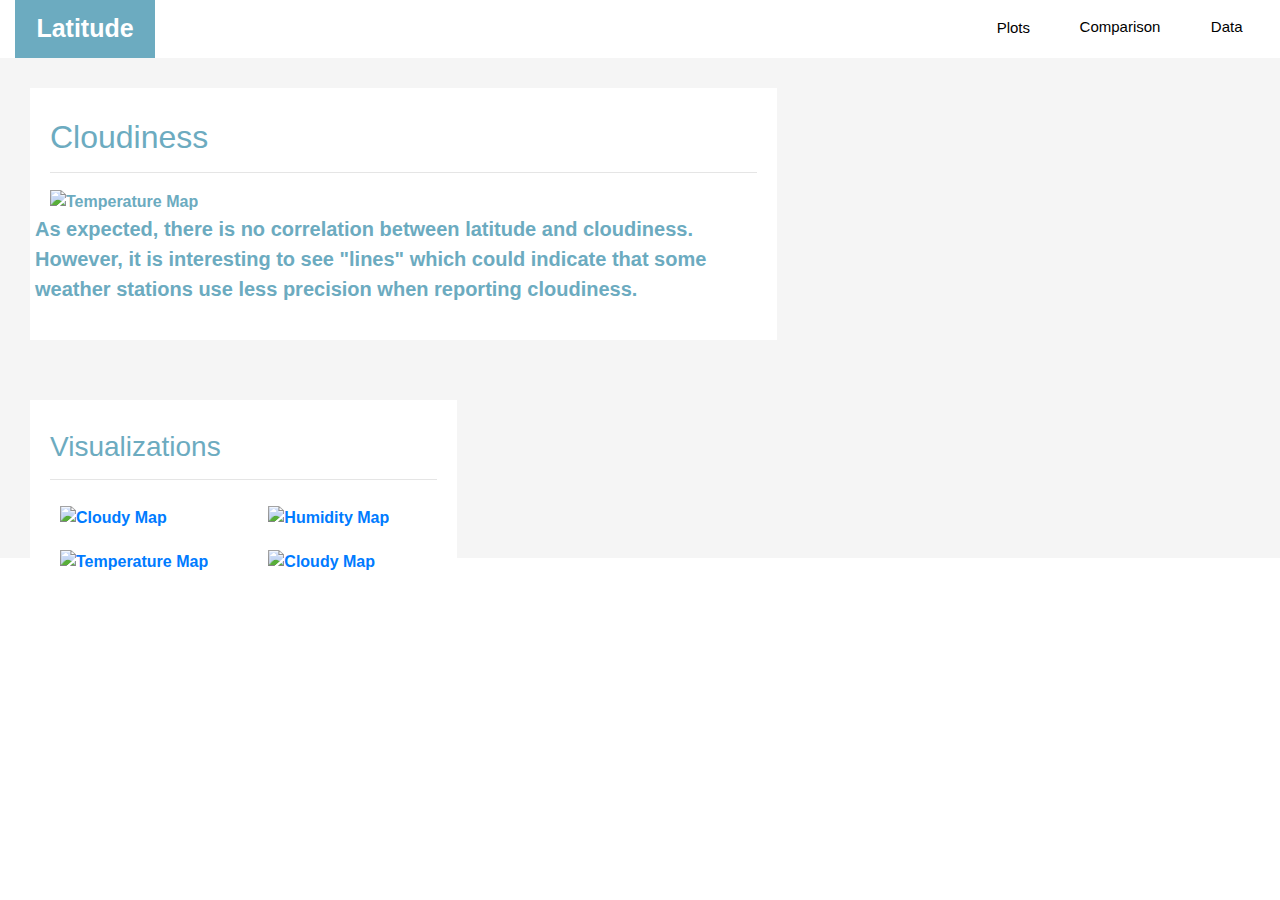
==== cloudiness.html @ 85ae0f5f "Ran html validation checker.  Still need to finish data integration." ====
<!doctype html>

<html lang="en">

<head>
    <!-- Required meta tags -->
    <meta charset="utf-8">
    <meta name="viewport" content="width=device-width, initial-scale=1, shrink-to-fit=no">
    
    <!-- Bootstrap CSS -->
    <link rel="stylesheet" href="https://stackpath.bootstrapcdn.com/bootstrap/4.3.1/css/bootstrap.min.css" integrity="sha384-ggOyR0iXCbMQv3Xipma34MD+dH/1fQ784/j6cY/iJTQUOhcWr7x9JvoRxT2MZw1T" crossorigin="anonymous">
    <link rel="stylesheet" href="style.css">
    <title>Bootstrap Visualization Dashboard</title>
  </head>

  <body>
      <!-- Start with the Navigation Menu.  This will be reused for every page -->
     <div id="navbar" class="container-fluid">
        <div class="row">
            <div class="col-md-9">
                <div class=box>
                    <a href="index.html">Latitude</a>
                </div>
            </div>
            <div class="col-md-1 Menu dropdown">
                <button class="dropbtn" id="PlotMenu">Plots</button>
                <div class="dropdown-content">
                    <a href="cloudiness.html">Cloudiness</a>
                    <a href="humidity.html">Humidity</a>
                    <a href="temperature.html">Temperature</a>
                    <a href="windspeed.html">Wind Speed</a>
                </div>
            </div>
            <div class="col-md-1 Menu">
                <a href="comparison.html">Comparison</a>
            </div>
            <div class="col-md-1 Menu">
                <a href="data.html">Data</a>
            </div>
        </div>
      </div>
      <div class="container-fluid">
          <div id="MainContent" class="row">
            <div class="col-md-7 indexPage">
                <h2>Cloudiness</h2>
                <hr>
                <div class="row">
                    <div class="col-md-12">
                        <img  class="visualizationView" src="resources/assets/images/LatvsCloudiness.png" alt="Temperature Map">
                    </div>
                </div>
                <div class="row summary">
                    <p>As expected, there is no correlation between latitude and cloudiness.  However, it is interesting to see "lines" which could indicate that some weather stations use less precision when reporting cloudiness.</p>
                </div>
            </div>
            <div class="col-md-4 indexPage">
                <h3>Visualizations</h3>
                <hr>
                <div class="row">
                    <div class="col-md-6">
                        <a target="_self" href="cloudiness.html">
                            <img  class="visuals" src="resources/assets/images/LatvsCloudiness.png" alt="Cloudy Map">
                        </a>
                    </div>
                    <div class="col-md-6">
                        <a target="_self" href="humidity.html">
                            <img  class="visuals" src="resources/assets/images/LatvsHumidity.png" alt="Humidity Map">
                        </a>
                    </div>
                </div>
                <div class="row">
                    <div class="col-md-6">
                        <a target="_self" href="temperature.html">
                            <img  class="visuals" src="resources/assets/images/LatvsTemperature.png" alt="Temperature Map">
                        </a>
                    </div>
                    <div class="col-md-6">
                        <a target="_self" href="windspeed.html">
                            <img  class="visuals" src="resources/assets/images/LatvsWindSpeed.png" alt="Cloudy Map">
                        </a>
                    </div>
                </div>
            </div>
          </div>
      </div>

  </body>

</html>
---- style.css ----
/* Main navigation bar */
#navbar {
    background-color: white;
    font-size: 15px;
    text-align: center;
}

/* Home Link */
.box {
    font-weight: bold;
    font-size:25px;
    color:white;
    padding: 10px 10px 10px 10px;
    width: 140px;
    background-color:rgb(108, 171, 192);
}

.box a {
    color:white;   
}

/* Menu */
.Menu {
    position: relative;
    display: inline-block;
    background-color:white;
    padding: 16px 10px 16px 10px;
    border: none; 
    width:85px;
}

.indexPage {
    color:rgb(108, 171, 192);
    margin: 30px 30px 30px 30px;
    padding: 30px 20px 20px 20px;
    position: 30px 30px 30px 30px;
    font-weight:bold;
    background-color:white;
}

.dataPage {
    color:rgb(108, 171, 192);
    margin: 30px 30px 30px 30px;
    padding: 30px 20px 20px 20px;
    position: 30px 30px 30px 30px;
    font-weight:bold;
    background-color:white;
}

.Menu a {
    color:black; 
}

#MainContent {
    background-color: whitesmoke;
    height:500px;
}

.visuals {
    margin: 10px;
    max-width:100%;
    height:auto;
}

.tableRows {
    font-weight:normal;
}

.comparisons {
    text-align:center;
}

.mainVisual {
    width:600px;
    height:auto;
    float:left;
}

.dataTable {
    border:none;
}

.visualizationView {
    width:100%;
    height: auto;
}

.summary {
    font-size: 20px;
}

.dataText {
    font-size: 20px;
    font-weight: normal;
}

/* START:  This section uses modified sample code from https://www.w3schools.com/howto/howto_css_dropdown.asp */
/* The container <div> - needed to position the dropdown content */
.dropdown {
    position: relative;
    display: inline-block;
  }

/* Dropdown Button */
.dropbtn {
    background-color:white;
    /*padding: 16px;*/
    border: none;   
}

/* Dropdown Content (Hidden by Default) */
.dropdown-content {
    display: none;
    position: absolute;
    background-color: #f1f1f1;
    min-width: 160px;
    box-shadow: 0px 8px 16px 0px rgba(0,0,0,0.2);
    z-index: 1;
    left:0px;
    top:60px;
  }

  /* Links inside the dropdown */
.dropdown-content a {
    color: black;
    padding: 12px 16px;
    text-decoration: none;
    display: block;
  }

  /* Change color of dropdown links on hover */
.dropdown-content a:hover {background-color: #ddd;}

/* Show the dropdown menu on hover */
.dropdown:hover .dropdown-content {display: block;}

/* Change the background color of the dropdown button when the dropdown content is shown */
.dropdown:hover .dropbtn {background-color: lightgray;}

/* END:  This section uses modified sample code from https://www.w3schools.com/howto/howto_css_dropdown.asp */

/* Menu bar hover responses */
@media (hover:hover) {
    
    /* Home Link */
    .box:hover {
        background-color:lightgray;
    }

    .box a:hover {
        color:white;
        text-decoration: none;
    }

    /* Plots Menu */
    #PlotMenu:hover {
        background-color:lightgray;
    }

    /* Comparisons */
    #Comparison:hover {
        background-color:lightgray;
    }

    /* Data */
    #Data:hover {
        background-color:lightgray;
    }

    .Menu a:hover {
       text-decoration:none;
    }

    .Menu:hover {
        background-color: lightgray;
    }
}
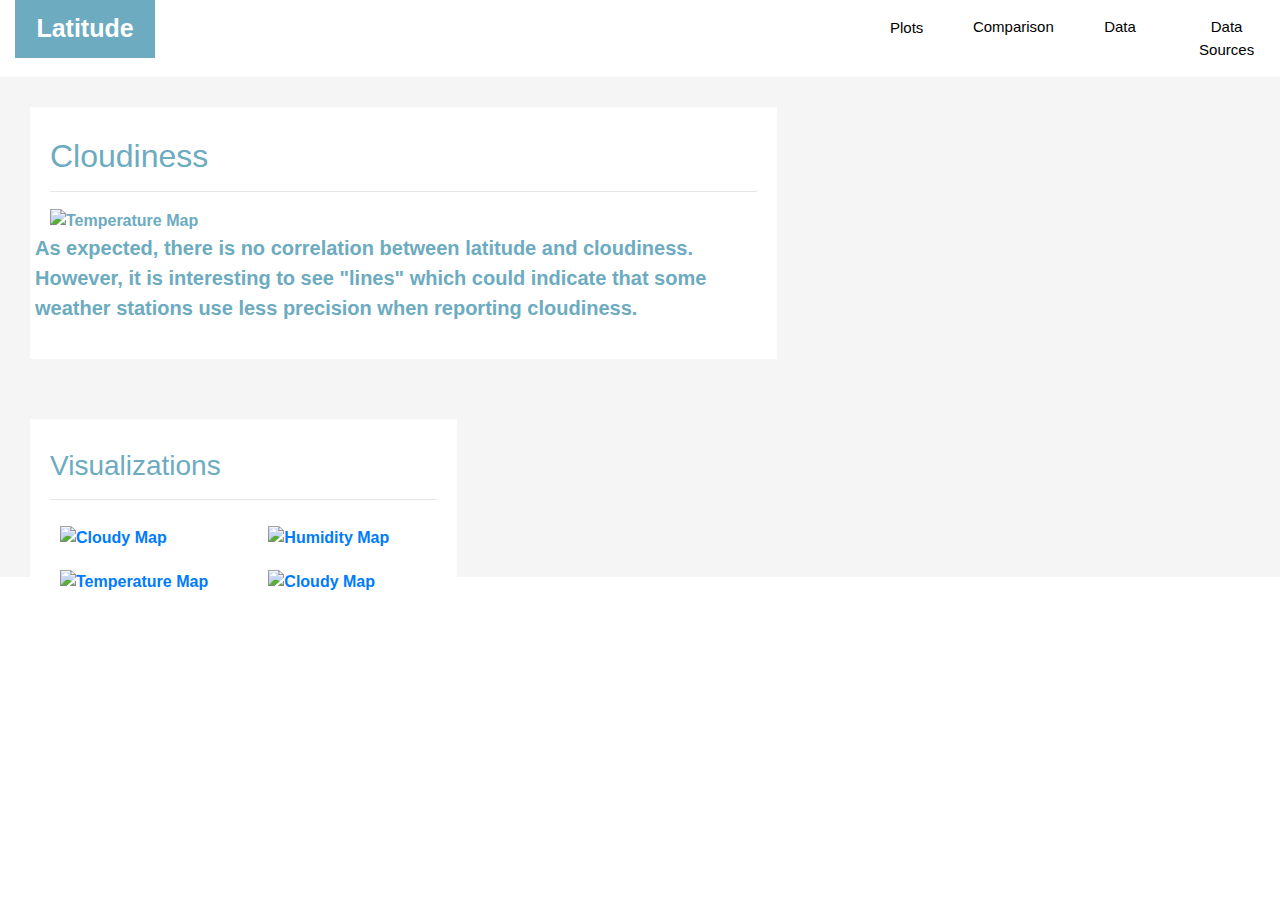
==== commit cd6518f2: "Added extra content on validation of coverage of the world.  Need to work on cleanup and understandi" ====
--- a/cloudiness.html
+++ b/cloudiness.html
@@ -15,9 +15,9 @@
 
   <body>
       <!-- Start with the Navigation Menu.  This will be reused for every page -->
-     <div id="navbar" class="container-fluid">
+      <div id="navbar" class="container-fluid">
         <div class="row">
-            <div class="col-md-9">
+            <div class="col-md-8">
                 <div class=box>
                     <a href="index.html">Latitude</a>
                 </div>
@@ -37,8 +37,11 @@
             <div class="col-md-1 Menu">
                 <a href="data.html">Data</a>
             </div>
-        </div>
-      </div>
+            <div class="col-md-1 Menu">
+                <a href="dataSources.html">Data Sources</a>
+            </div>
+            </div>
+          </div>
       <div class="container-fluid">
           <div id="MainContent" class="row">
             <div class="col-md-7 indexPage">
--- a/style.css
+++ b/style.css
@@ -33,7 +33,6 @@
     color:rgb(108, 171, 192);
     margin: 30px 30px 30px 30px;
     padding: 30px 20px 20px 20px;
-    position: 30px 30px 30px 30px;
     font-weight:bold;
     background-color:white;
 }
@@ -42,7 +41,6 @@
     color:rgb(108, 171, 192);
     margin: 30px 30px 30px 30px;
     padding: 30px 20px 20px 20px;
-    position: 30px 30px 30px 30px;
     font-weight:bold;
     background-color:white;
 }
@@ -62,8 +60,13 @@
     height:auto;
 }
 
-.tableRows {
+tbody {
     font-weight:normal;
+    font-size:10px;
+}
+
+table {
+    font-size:12px;
 }
 
 .comparisons {
@@ -74,6 +77,12 @@
     width:600px;
     height:auto;
     float:left;
+}
+
+.bigVisual {
+    width:600px;
+    height:auto;
+    float:right;
 }
 
 .dataTable {
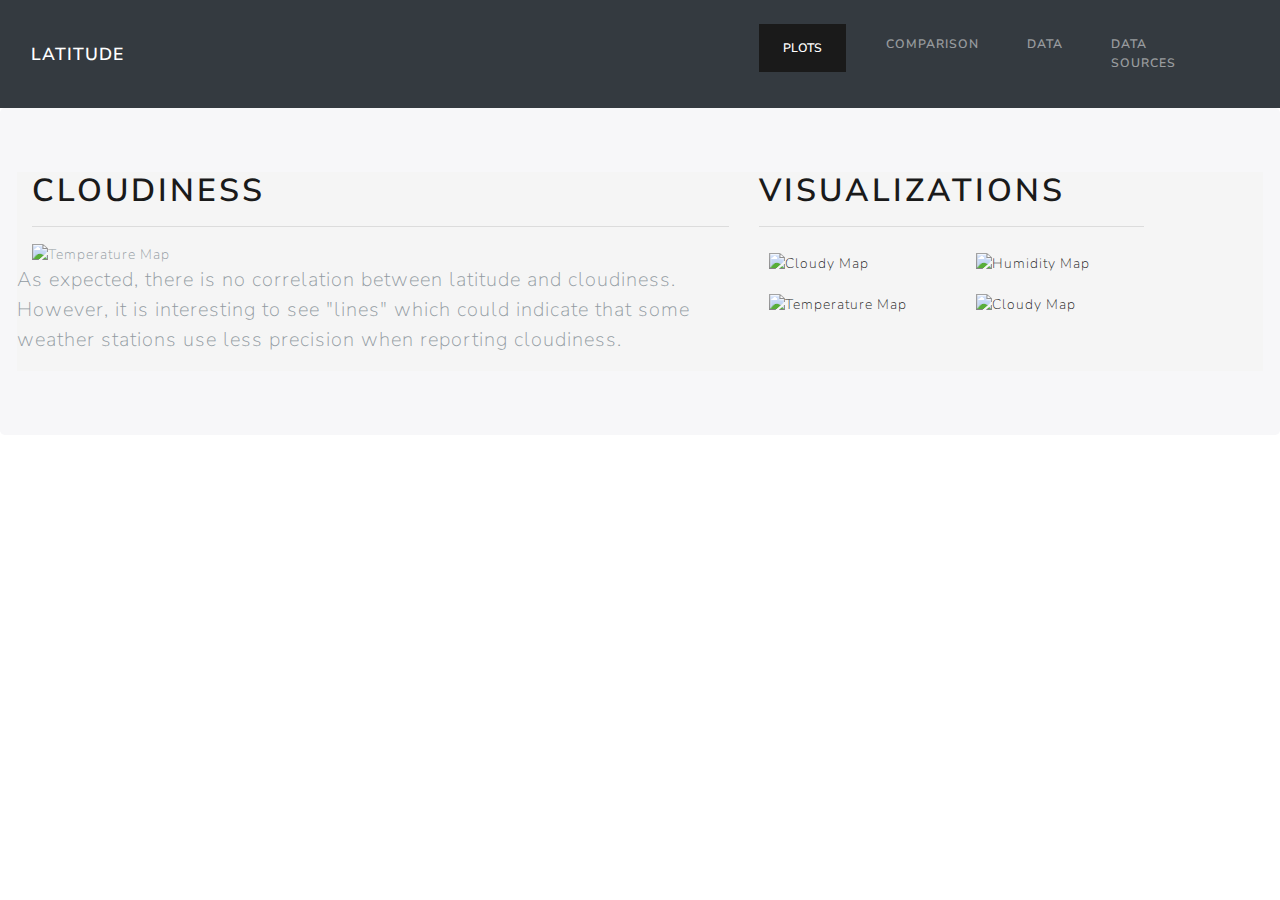
==== commit ab2d5def: "Changed styling.  Need to get menu and table working again upon resizing and clean up html and css f" ====
--- a/cloudiness.html
+++ b/cloudiness.html
@@ -9,12 +9,56 @@
     
     <!-- Bootstrap CSS -->
     <link rel="stylesheet" href="https://stackpath.bootstrapcdn.com/bootstrap/4.3.1/css/bootstrap.min.css" integrity="sha384-ggOyR0iXCbMQv3Xipma34MD+dH/1fQ784/j6cY/iJTQUOhcWr7x9JvoRxT2MZw1T" crossorigin="anonymous">
+    <link rel="stylesheet" href="bootstrap.css">
     <link rel="stylesheet" href="style.css">
     <title>Bootstrap Visualization Dashboard</title>
   </head>
 
   <body>
       <!-- Start with the Navigation Menu.  This will be reused for every page -->
+    <nav class="navbar navbar-expand-lg navbar-dark bg-dark">
+            <div class="col-md-7">
+                <a class="navbar-brand" href="index.html">Latitude</a>
+                <button class="navbar-toggler" type="button" data-toggle="collapse" data-target="#navbarColor02" aria-controls="navbarColor02" aria-expanded="false" aria-label="Toggle navigation">
+                <span class="navbar-toggler-icon"></span>
+                </button>
+            </div>
+            
+            <div class="col-md-5">
+                <div class="collapse navbar-collapse" id="navbarColor02">
+                <ul class="navbar-nav mr-auto">
+                    <li class="nav-item"> <!-- active">-->
+                    <div> <!--class="btn-group" role="group" aria-label="Button group with nested dropdown">-->
+    <!--                    <button type="button" class="btn btn-primary">Plots</button> -->
+                        <div> <!-- class="btn-group" role="group">-->
+    <!--                  <button id="btnGroupDrop1" type="button" class="btn btn-primary dropdown-toggle" data-toggle="dropdown" aria-haspopup="true" aria-expanded="false"></button>
+                            <div class="dropdown-content" aria-labelledby="btnGroupDrop1" x-placement="bottom-start" style="position: absolute; will-change: transform; top: 0px; left: 0px; transform: translate3d(0px, 48px, 0px);">
+    -->                   <button type="button" class="dropdown btn btn-primary">Plots <!-- btn btn-primary dropdown-toggle" data-toggle="dropdown" x-placement="bottom-start" style="position: absolute; will-change: transform; top: 0px; left: 0px; transform: translate3d(0px, 48px, 0px);">Plots</button>-->
+                            <div class="dropdown-content">
+                                <a class="dropdown-item" href="cloudiness.html">Cloudiness</a>
+                                <a class="dropdown-item" href="humidity.html">Humidity</a>
+                                <a class="dropdown-item" href="temperature.html">Temperature</a>
+                                <a class="dropdown-item" href="windspeed.html">Wind Speed</a>
+                            </div>
+                            </button>
+                        </div>
+                        </div>
+                    </li>
+                    <li class="nav-item">
+                    <a class="nav-link" href="comparison.html">Comparison</a>
+                    </li>
+                    <li class="nav-item">
+                    <a class="nav-link" href="data.html">Data</a>
+                    </li>
+                    <li class="nav-item">
+                    <a class="nav-link" href="dataSources.html">Data Sources</a>
+                    </li>
+                </ul>
+                </div>
+            </div>
+        </nav>  
+
+      <!-- Start with the Navigation Menu.  This will be reused for every page 
       <div id="navbar" class="container-fluid">
         <div class="row">
             <div class="col-md-8">
@@ -41,11 +85,12 @@
                 <a href="dataSources.html">Data Sources</a>
             </div>
             </div>
-          </div>
-      <div class="container-fluid">
+          </div> -->
+
+      <div class="jumbotron container-fluid">
           <div id="MainContent" class="row">
-            <div class="col-md-7 indexPage">
-                <h2>Cloudiness</h2>
+            <div class="col-md-7">
+                <h1>Cloudiness</h1>
                 <hr>
                 <div class="row">
                     <div class="col-md-12">
@@ -56,8 +101,8 @@
                     <p>As expected, there is no correlation between latitude and cloudiness.  However, it is interesting to see "lines" which could indicate that some weather stations use less precision when reporting cloudiness.</p>
                 </div>
             </div>
-            <div class="col-md-4 indexPage">
-                <h3>Visualizations</h3>
+            <div class="col-md-4">
+                <h1>Visualizations</h1>
                 <hr>
                 <div class="row">
                     <div class="col-md-6">
--- a/style.css
+++ b/style.css
@@ -39,8 +39,8 @@
 
 .dataPage {
     color:rgb(108, 171, 192);
-    margin: 30px 30px 30px 30px;
-    padding: 30px 20px 20px 20px;
+    margin: 60px 60px 60px 60px;
+    /*padding: 30px 20px 20px 20px;*/
     font-weight:bold;
     background-color:white;
 }
@@ -49,9 +49,13 @@
     color:black; 
 }
 
+.container {
+    background-color:white;
+}
+
 #MainContent {
     background-color: whitesmoke;
-    height:500px;
+    /*height:500px;*/
 }
 
 .visuals {
@@ -60,14 +64,14 @@
     height:auto;
 }
 
-tbody {
+/*tbody {
     font-weight:normal;
     font-size:10px;
-}
+}*/
 
-table {
+/*table {
     font-size:12px;
-}
+}*/
 
 .comparisons {
     text-align:center;
@@ -82,12 +86,12 @@
 .bigVisual {
     width:600px;
     height:auto;
-    float:right;
+    align-content:right;
 }
 
-.dataTable {
+/*.dataTable {
     border:none;
-}
+}*/
 
 .visualizationView {
     width:100%;
@@ -98,10 +102,10 @@
     font-size: 20px;
 }
 
-.dataText {
+/*.dataText {
     font-size: 20px;
     font-weight: normal;
-}
+}*/
 
 /* START:  This section uses modified sample code from https://www.w3schools.com/howto/howto_css_dropdown.asp */
 /* The container <div> - needed to position the dropdown content */
@@ -126,7 +130,7 @@
     box-shadow: 0px 8px 16px 0px rgba(0,0,0,0.2);
     z-index: 1;
     left:0px;
-    top:60px;
+    top:49px;
   }
 
   /* Links inside the dropdown */
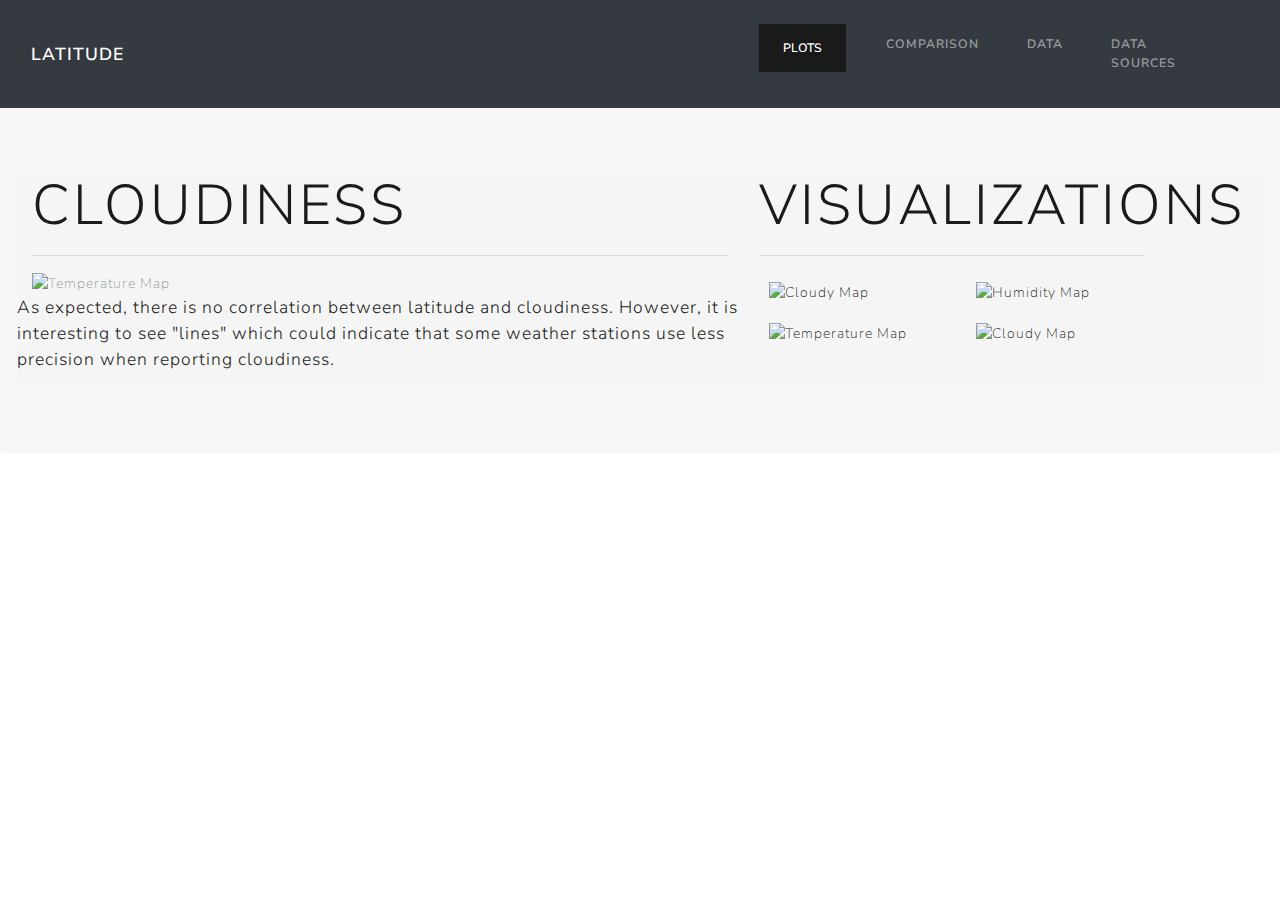
==== commit 9fd5fab1: "Everything basically working.  Needs cleanup, testing and perhaps highlighting in the comparison pag" ====
--- a/cloudiness.html
+++ b/cloudiness.html
@@ -16,81 +16,58 @@
 
   <body>
       <!-- Start with the Navigation Menu.  This will be reused for every page -->
-    <nav class="navbar navbar-expand-lg navbar-dark bg-dark">
+      <nav class="navbar navbar-expand-lg navbar-dark bg-dark">
             <div class="col-md-7">
-                <a class="navbar-brand" href="index.html">Latitude</a>
-                <button class="navbar-toggler" type="button" data-toggle="collapse" data-target="#navbarColor02" aria-controls="navbarColor02" aria-expanded="false" aria-label="Toggle navigation">
+              <a class="navbar-brand" href="index.html">Latitude</a>
+              <button class="navbar-toggler dropdown btn btn-primary" type="button" data-toggle="collapse" data-target="#navbarColor02" aria-controls="navbarColor02" aria-expanded="false" aria-label="Toggle navigation">
                 <span class="navbar-toggler-icon"></span>
-                </button>
+                <div class="dropdown-content">
+                    <a class="dropdown-item" href="cloudiness.html">Cloudiness</a>
+                    <a class="dropdown-item" href="humidity.html">Humidity</a>
+                    <a class="dropdown-item" href="temperature.html">Temperature</a>
+                    <a class="dropdown-item" href="windspeed.html">Wind Speed</a>
+                    <a class="dropdown-item" href="comparison.html">Comparison</a>
+                    <a class="dropdown-item" href="data.html">Data</a>
+                    <a class="dropdown-item" href="dataSources.html">Data Sources</a>
+                </div>
+              </button>
             </div>
-            
+          
             <div class="col-md-5">
-                <div class="collapse navbar-collapse" id="navbarColor02">
+              <div class="collapse navbar-collapse" id="navbarColor02">
                 <ul class="navbar-nav mr-auto">
-                    <li class="nav-item"> <!-- active">-->
-                    <div> <!--class="btn-group" role="group" aria-label="Button group with nested dropdown">-->
-    <!--                    <button type="button" class="btn btn-primary">Plots</button> -->
-                        <div> <!-- class="btn-group" role="group">-->
-    <!--                  <button id="btnGroupDrop1" type="button" class="btn btn-primary dropdown-toggle" data-toggle="dropdown" aria-haspopup="true" aria-expanded="false"></button>
-                            <div class="dropdown-content" aria-labelledby="btnGroupDrop1" x-placement="bottom-start" style="position: absolute; will-change: transform; top: 0px; left: 0px; transform: translate3d(0px, 48px, 0px);">
-    -->                   <button type="button" class="dropdown btn btn-primary">Plots <!-- btn btn-primary dropdown-toggle" data-toggle="dropdown" x-placement="bottom-start" style="position: absolute; will-change: transform; top: 0px; left: 0px; transform: translate3d(0px, 48px, 0px);">Plots</button>-->
-                            <div class="dropdown-content">
-                                <a class="dropdown-item" href="cloudiness.html">Cloudiness</a>
-                                <a class="dropdown-item" href="humidity.html">Humidity</a>
-                                <a class="dropdown-item" href="temperature.html">Temperature</a>
-                                <a class="dropdown-item" href="windspeed.html">Wind Speed</a>
-                            </div>
-                            </button>
+                  <li class="nav-item">
+                    <div> 
+                        <div>
+                        <button type="button" class="dropdown btn btn-primary">Plots
+                          <div class="dropdown-content">
+                              <a class="dropdown-item" href="cloudiness.html">Cloudiness</a>
+                              <a class="dropdown-item" href="humidity.html">Humidity</a>
+                              <a class="dropdown-item" href="temperature.html">Temperature</a>
+                              <a class="dropdown-item" href="windspeed.html">Wind Speed</a>
+                          </div>
+                         </button>
                         </div>
-                        </div>
-                    </li>
-                    <li class="nav-item">
+                      </div>
+                  </li>
+                  <li class="nav-item">
                     <a class="nav-link" href="comparison.html">Comparison</a>
-                    </li>
-                    <li class="nav-item">
+                  </li>
+                  <li class="nav-item">
                     <a class="nav-link" href="data.html">Data</a>
-                    </li>
-                    <li class="nav-item">
+                  </li>
+                  <li class="nav-item">
                     <a class="nav-link" href="dataSources.html">Data Sources</a>
-                    </li>
+                  </li>
                 </ul>
-                </div>
+              </div>
             </div>
-        </nav>  
-
-      <!-- Start with the Navigation Menu.  This will be reused for every page 
-      <div id="navbar" class="container-fluid">
-        <div class="row">
-            <div class="col-md-8">
-                <div class=box>
-                    <a href="index.html">Latitude</a>
-                </div>
-            </div>
-            <div class="col-md-1 Menu dropdown">
-                <button class="dropbtn" id="PlotMenu">Plots</button>
-                <div class="dropdown-content">
-                    <a href="cloudiness.html">Cloudiness</a>
-                    <a href="humidity.html">Humidity</a>
-                    <a href="temperature.html">Temperature</a>
-                    <a href="windspeed.html">Wind Speed</a>
-                </div>
-            </div>
-            <div class="col-md-1 Menu">
-                <a href="comparison.html">Comparison</a>
-            </div>
-            <div class="col-md-1 Menu">
-                <a href="data.html">Data</a>
-            </div>
-            <div class="col-md-1 Menu">
-                <a href="dataSources.html">Data Sources</a>
-            </div>
-            </div>
-          </div> -->
+          </nav>
 
       <div class="jumbotron container-fluid">
           <div id="MainContent" class="row">
             <div class="col-md-7">
-                <h1>Cloudiness</h1>
+                <h1 class="display-4">Cloudiness</h1>
                 <hr>
                 <div class="row">
                     <div class="col-md-12">
@@ -98,16 +75,16 @@
                     </div>
                 </div>
                 <div class="row summary">
-                    <p>As expected, there is no correlation between latitude and cloudiness.  However, it is interesting to see "lines" which could indicate that some weather stations use less precision when reporting cloudiness.</p>
+                    <p class="lead text-primary">As expected, there is no correlation between latitude and cloudiness.  However, it is interesting to see "lines" which could indicate that some weather stations use less precision when reporting cloudiness.</p>
                 </div>
             </div>
             <div class="col-md-4">
-                <h1>Visualizations</h1>
+                <h1 class="display-4">Visualizations</h1>
                 <hr>
                 <div class="row">
                     <div class="col-md-6">
                         <a target="_self" href="cloudiness.html">
-                            <img  class="visuals" src="resources/assets/images/LatvsCloudiness.png" alt="Cloudy Map">
+                            <img  class="visuals highlight" src="resources/assets/images/LatvsCloudiness.png" alt="Cloudy Map">
                         </a>
                     </div>
                     <div class="col-md-6">
@@ -131,7 +108,5 @@
             </div>
           </div>
       </div>
-
   </body>
-
 </html>--- a/style.css
+++ b/style.css
@@ -84,9 +84,15 @@
 }
 
 .bigVisual {
-    width:600px;
-    height:auto;
-    align-content:right;
+    width:100%;
+    height:auto;
+    align-content:center;
+}
+
+.mediumVisual {
+    width:75%;
+    height:auto;
+    align-content:center;
 }
 
 /*.dataTable {
@@ -133,6 +139,25 @@
     top:49px;
   }
 
+@media (max-width: 768px) {
+    .dropdown-content  {
+        top:30px;
+    }
+ }
+
+/* .highlight {
+    border-top: 1px solid;
+    border-right: 1px solid;
+    border-bottom: 1px solid;
+    border-left: 1px solid;
+    border-color:  #1a1a1a;
+}*/
+
+.link {
+    text-decoration: underline;
+    color:blue;
+}
+
   /* Links inside the dropdown */
 .dropdown-content a {
     color: black;
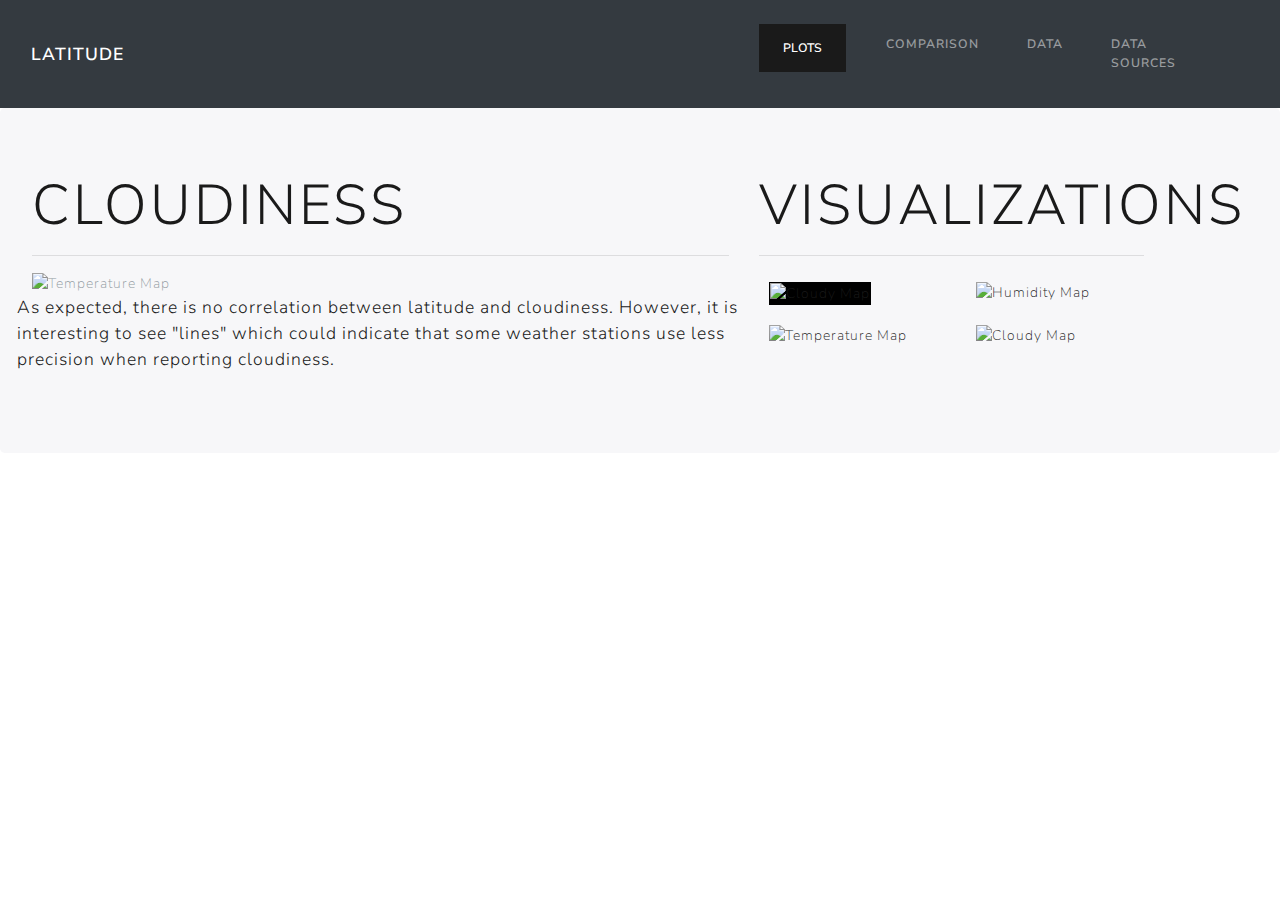
==== commit bf0ffcde: "Everything basically working.  Needs cleanup and testing.  Highlighting in comparison page complete!" ====
--- a/cloudiness.html
+++ b/cloudiness.html
@@ -65,7 +65,7 @@
           </nav>
 
       <div class="jumbotron container-fluid">
-          <div id="MainContent" class="row">
+          <div class="row">
             <div class="col-md-7">
                 <h1 class="display-4">Cloudiness</h1>
                 <hr>
--- a/style.css
+++ b/style.css
@@ -53,25 +53,11 @@
     background-color:white;
 }
 
-#MainContent {
-    background-color: whitesmoke;
-    /*height:500px;*/
-}
-
 .visuals {
     margin: 10px;
     max-width:100%;
     height:auto;
 }
-
-/*tbody {
-    font-weight:normal;
-    font-size:10px;
-}*/
-
-/*table {
-    font-size:12px;
-}*/
 
 .comparisons {
     text-align:center;
@@ -95,23 +81,19 @@
     align-content:center;
 }
 
-/*.dataTable {
-    border:none;
-}*/
-
 .visualizationView {
     width:100%;
     height: auto;
 }
 
+.highlight {
+    padding: 1px;
+    background-color: black;
+}
+
 .summary {
     font-size: 20px;
 }
-
-/*.dataText {
-    font-size: 20px;
-    font-weight: normal;
-}*/
 
 /* START:  This section uses modified sample code from https://www.w3schools.com/howto/howto_css_dropdown.asp */
 /* The container <div> - needed to position the dropdown content */
@@ -144,14 +126,6 @@
         top:30px;
     }
  }
-
-/* .highlight {
-    border-top: 1px solid;
-    border-right: 1px solid;
-    border-bottom: 1px solid;
-    border-left: 1px solid;
-    border-color:  #1a1a1a;
-}*/
 
 .link {
     text-decoration: underline;
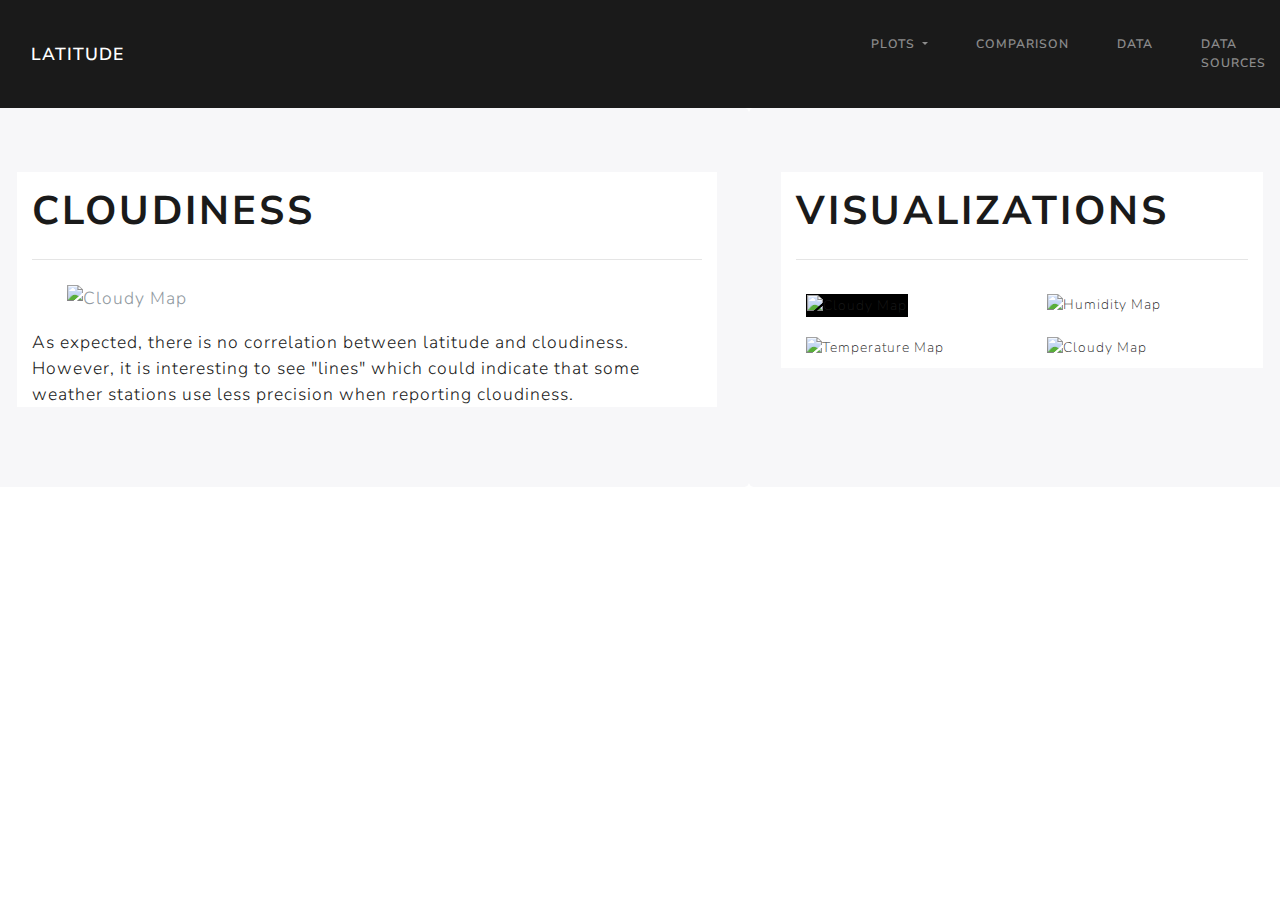
==== commit 4e73152b: "Everything basically working.  Need to review requirements, clean up code and post." ====
--- a/cloudiness.html
+++ b/cloudiness.html
@@ -2,111 +2,111 @@
 
 <html lang="en">
 
-<head>
+  <head>
     <!-- Required meta tags -->
     <meta charset="utf-8">
     <meta name="viewport" content="width=device-width, initial-scale=1, shrink-to-fit=no">
     
     <!-- Bootstrap CSS -->
+    <script src="https://code.jquery.com/jquery-3.3.1.slim.min.js" integrity="sha384-q8i/X+965DzO0rT7abK41JStQIAqVgRVzpbzo5smXKp4YfRvH+8abtTE1Pi6jizo" crossorigin="anonymous"></script>
+    <script src="https://cdnjs.cloudflare.com/ajax/libs/popper.js/1.14.7/umd/popper.min.js" integrity="sha384-UO2eT0CpHqdSJQ6hJty5KVphtPhzWj9WO1clHTMGa3JDZwrnQq4sF86dIHNDz0W1" crossorigin="anonymous"></script>
     <link rel="stylesheet" href="https://stackpath.bootstrapcdn.com/bootstrap/4.3.1/css/bootstrap.min.css" integrity="sha384-ggOyR0iXCbMQv3Xipma34MD+dH/1fQ784/j6cY/iJTQUOhcWr7x9JvoRxT2MZw1T" crossorigin="anonymous">
+    <script src="https://stackpath.bootstrapcdn.com/bootstrap/4.3.1/js/bootstrap.min.js" integrity="sha384-JjSmVgyd0p3pXB1rRibZUAYoIIy6OrQ6VrjIEaFf/nJGzIxFDsf4x0xIM+B07jRM" crossorigin="anonymous"></script>
     <link rel="stylesheet" href="bootstrap.css">
+
+    <!-- Additional Styling-->
     <link rel="stylesheet" href="style.css">
     <title>Bootstrap Visualization Dashboard</title>
   </head>
+  
+  <body>
+    <!-- Navigation Menu / Bar -->
+    <nav class="navbar navbar-expand-lg navbar-dark bg-primary">
+    
+    <!-- Home Link -->
+    <div class="col-8">
+      <a class="navbar-brand" href="index.html">Latitude</a>
+    </div>
 
-  <body>
-      <!-- Start with the Navigation Menu.  This will be reused for every page -->
-      <nav class="navbar navbar-expand-lg navbar-dark bg-dark">
-            <div class="col-md-7">
-              <a class="navbar-brand" href="index.html">Latitude</a>
-              <button class="navbar-toggler dropdown btn btn-primary" type="button" data-toggle="collapse" data-target="#navbarColor02" aria-controls="navbarColor02" aria-expanded="false" aria-label="Toggle navigation">
-                <span class="navbar-toggler-icon"></span>
-                <div class="dropdown-content">
-                    <a class="dropdown-item" href="cloudiness.html">Cloudiness</a>
-                    <a class="dropdown-item" href="humidity.html">Humidity</a>
-                    <a class="dropdown-item" href="temperature.html">Temperature</a>
-                    <a class="dropdown-item" href="windspeed.html">Wind Speed</a>
-                    <a class="dropdown-item" href="comparison.html">Comparison</a>
-                    <a class="dropdown-item" href="data.html">Data</a>
-                    <a class="dropdown-item" href="dataSources.html">Data Sources</a>
-                </div>
-              </button>
+    <!-- Right Justified Menu Options -->
+    <div class="col-4">
+
+      <!-- Drop Down Menu -->
+      <button class="navbar-toggler" type="button" data-toggle="collapse" data-target="#navbarSupportedContent" aria-controls="navbarSupportedContent" aria-expanded="false" aria-label="Toggle navigation">
+        <span class="navbar-toggler-icon"></span>
+      </button>        
+      <div class="collapse navbar-collapse" id="navbarSupportedContent">
+        <ul class="navbar-nav mr-auto">
+          <li class="nav-item dropdown">
+            <a class="nav-link dropdown-toggle" href="#" id="navbarDropdownMenuLink" role="button" data-toggle="dropdown" aria-haspopup="true" aria-expanded="false">
+              Plots
+            </a>
+            <div class="dropdown-menu" aria-labelledby="navbarDropdownMenuLink">
+              <a class="dropdown-item" href="cloudiness.html">Cloudiness</a>
+              <a class="dropdown-item" href="humidity.html">Humidity</a>
+              <a class="dropdown-item" href="temperature.html">Temperature</a>
+              <a class="dropdown-item" href="windspeed.html">Wind Speed</a>
             </div>
-          
-            <div class="col-md-5">
-              <div class="collapse navbar-collapse" id="navbarColor02">
-                <ul class="navbar-nav mr-auto">
-                  <li class="nav-item">
-                    <div> 
-                        <div>
-                        <button type="button" class="dropdown btn btn-primary">Plots
-                          <div class="dropdown-content">
-                              <a class="dropdown-item" href="cloudiness.html">Cloudiness</a>
-                              <a class="dropdown-item" href="humidity.html">Humidity</a>
-                              <a class="dropdown-item" href="temperature.html">Temperature</a>
-                              <a class="dropdown-item" href="windspeed.html">Wind Speed</a>
-                          </div>
-                         </button>
-                        </div>
-                      </div>
-                  </li>
-                  <li class="nav-item">
-                    <a class="nav-link" href="comparison.html">Comparison</a>
-                  </li>
-                  <li class="nav-item">
-                    <a class="nav-link" href="data.html">Data</a>
-                  </li>
-                  <li class="nav-item">
-                    <a class="nav-link" href="dataSources.html">Data Sources</a>
-                  </li>
-                </ul>
-              </div>
-            </div>
-          </nav>
+          </li>
 
-      <div class="jumbotron container-fluid">
-          <div class="row">
-            <div class="col-md-7">
-                <h1 class="display-4">Cloudiness</h1>
-                <hr>
-                <div class="row">
-                    <div class="col-md-12">
-                        <img  class="visualizationView" src="resources/assets/images/LatvsCloudiness.png" alt="Temperature Map">
-                    </div>
-                </div>
-                <div class="row summary">
-                    <p class="lead text-primary">As expected, there is no correlation between latitude and cloudiness.  However, it is interesting to see "lines" which could indicate that some weather stations use less precision when reporting cloudiness.</p>
-                </div>
-            </div>
-            <div class="col-md-4">
-                <h1 class="display-4">Visualizations</h1>
-                <hr>
-                <div class="row">
-                    <div class="col-md-6">
-                        <a target="_self" href="cloudiness.html">
-                            <img  class="visuals highlight" src="resources/assets/images/LatvsCloudiness.png" alt="Cloudy Map">
-                        </a>
-                    </div>
-                    <div class="col-md-6">
-                        <a target="_self" href="humidity.html">
-                            <img  class="visuals" src="resources/assets/images/LatvsHumidity.png" alt="Humidity Map">
-                        </a>
-                    </div>
-                </div>
-                <div class="row">
-                    <div class="col-md-6">
-                        <a target="_self" href="temperature.html">
-                            <img  class="visuals" src="resources/assets/images/LatvsTemperature.png" alt="Temperature Map">
-                        </a>
-                    </div>
-                    <div class="col-md-6">
-                        <a target="_self" href="windspeed.html">
-                            <img  class="visuals" src="resources/assets/images/LatvsWindSpeed.png" alt="Cloudy Map">
-                        </a>
-                    </div>
-                </div>
-            </div>
+          <!-- Simple Menu Links -->
+          <li class="nav-item">
+            <a class="nav-link" href="comparison.html">Comparison</a>
+          </li>
+          <li class="nav-item">
+            <a class="nav-link" href="data.html">Data</a>
+          </li>
+          <li class="nav-item">
+            <a class="nav-link" href="dataSources.html">Data Sources</a>
+          </li>
+        </ul>
+      </div>
+    </div>
+  </nav>
+
+  <div class="row">
+    <!-- Primary Visualization -->
+    <div class="jumbotron col-12 col-md-7">
+      <div class="container">
+        <h1 class="sectionHeader">Cloudiness</h1>
+        <hr class="my-4">
+        <p class="lead">
+          <img  class="visualizationView" src="resources/assets/images/LatvsCloudiness.png" alt="Cloudy Map">
+          <p class="lead text-primary">As expected, there is no correlation between latitude and cloudiness.  However, it is interesting to see "lines" which could indicate that some weather stations use less precision when reporting cloudiness.</p>
+        </p>
+      </div>
+    </div>
+    <!-- Visualization Overview and Links -->
+    <div class="jumbotron col-12 col-md-5">
+      <div class="container">
+        <h1 class="sectionHeader">Visualizations</h1>
+        <hr class="my-4">
+        <p></p>
+        <div class="row">
+        <div class="col-12 col-md-6">
+            <a target="_self" href="cloudiness.html">
+                <img  class="visuals highlight" src="resources/assets/images/LatvsCloudiness.png" alt="Cloudy Map">
+            </a>
+        </div>
+          <div class="col-md-6">
+              <a target="_self" href="humidity.html">
+                  <img class="visuals" src="resources/assets/images/LatvsHumidity.png" alt="Humidity Map">
+              </a>
           </div>
+        </div>
+        <div class="row">
+          <div class="col-12 col-md-6">
+              <a target="_self" href="temperature.html">
+                  <img  class="visuals" src="resources/assets/images/LatvsTemperature.png" alt="Temperature Map">
+              </a>
+          </div>
+          <div class="col-md-6">
+              <a target="_self" href="windspeed.html">
+                  <img  class="visuals" src="resources/assets/images/LatvsWindSpeed.png" alt="Cloudy Map">
+              </a>
+          </div>
+        </div>
       </div>
+    </div>
   </body>
-</html>+</html>
--- a/style.css
+++ b/style.css
@@ -1,54 +1,3 @@
-/* Main navigation bar */
-#navbar {
-    background-color: white;
-    font-size: 15px;
-    text-align: center;
-}
-
-/* Home Link */
-.box {
-    font-weight: bold;
-    font-size:25px;
-    color:white;
-    padding: 10px 10px 10px 10px;
-    width: 140px;
-    background-color:rgb(108, 171, 192);
-}
-
-.box a {
-    color:white;   
-}
-
-/* Menu */
-.Menu {
-    position: relative;
-    display: inline-block;
-    background-color:white;
-    padding: 16px 10px 16px 10px;
-    border: none; 
-    width:85px;
-}
-
-.indexPage {
-    color:rgb(108, 171, 192);
-    margin: 30px 30px 30px 30px;
-    padding: 30px 20px 20px 20px;
-    font-weight:bold;
-    background-color:white;
-}
-
-.dataPage {
-    color:rgb(108, 171, 192);
-    margin: 60px 60px 60px 60px;
-    /*padding: 30px 20px 20px 20px;*/
-    font-weight:bold;
-    background-color:white;
-}
-
-.Menu a {
-    color:black; 
-}
-
 .container {
     background-color:white;
 }
@@ -59,31 +8,16 @@
     height:auto;
 }
 
-.comparisons {
-    text-align:center;
-}
-
-.mainVisual {
-    width:600px;
+ .mainVisual {
+    width: 50%;;
     height:auto;
-    float:left;
-}
-
-.bigVisual {
-    width:100%;
-    height:auto;
-    align-content:center;
-}
-
-.mediumVisual {
-    width:75%;
-    height:auto;
-    align-content:center;
 }
 
 .visualizationView {
     width:100%;
     height: auto;
+    padding: 0% 5% 0% 5%;
+    margin: 1px;
 }
 
 .highlight {
@@ -91,99 +25,7 @@
     background-color: black;
 }
 
-.summary {
-    font-size: 20px;
-}
-
-/* START:  This section uses modified sample code from https://www.w3schools.com/howto/howto_css_dropdown.asp */
-/* The container <div> - needed to position the dropdown content */
-.dropdown {
-    position: relative;
-    display: inline-block;
-  }
-
-/* Dropdown Button */
-.dropbtn {
-    background-color:white;
-    /*padding: 16px;*/
-    border: none;   
-}
-
-/* Dropdown Content (Hidden by Default) */
-.dropdown-content {
-    display: none;
-    position: absolute;
-    background-color: #f1f1f1;
-    min-width: 160px;
-    box-shadow: 0px 8px 16px 0px rgba(0,0,0,0.2);
-    z-index: 1;
-    left:0px;
-    top:49px;
-  }
-
-@media (max-width: 768px) {
-    .dropdown-content  {
-        top:30px;
-    }
- }
-
-.link {
-    text-decoration: underline;
-    color:blue;
-}
-
-  /* Links inside the dropdown */
-.dropdown-content a {
-    color: black;
-    padding: 12px 16px;
-    text-decoration: none;
-    display: block;
-  }
-
-  /* Change color of dropdown links on hover */
-.dropdown-content a:hover {background-color: #ddd;}
-
-/* Show the dropdown menu on hover */
-.dropdown:hover .dropdown-content {display: block;}
-
-/* Change the background color of the dropdown button when the dropdown content is shown */
-.dropdown:hover .dropbtn {background-color: lightgray;}
-
-/* END:  This section uses modified sample code from https://www.w3schools.com/howto/howto_css_dropdown.asp */
-
-/* Menu bar hover responses */
-@media (hover:hover) {
-    
-    /* Home Link */
-    .box:hover {
-        background-color:lightgray;
-    }
-
-    .box a:hover {
-        color:white;
-        text-decoration: none;
-    }
-
-    /* Plots Menu */
-    #PlotMenu:hover {
-        background-color:lightgray;
-    }
-
-    /* Comparisons */
-    #Comparison:hover {
-        background-color:lightgray;
-    }
-
-    /* Data */
-    #Data:hover {
-        background-color:lightgray;
-    }
-
-    .Menu a:hover {
-       text-decoration:none;
-    }
-
-    .Menu:hover {
-        background-color: lightgray;
-    }
+.sectionHeader {
+    font-weight: bold;
+    font-size: 40px;
 }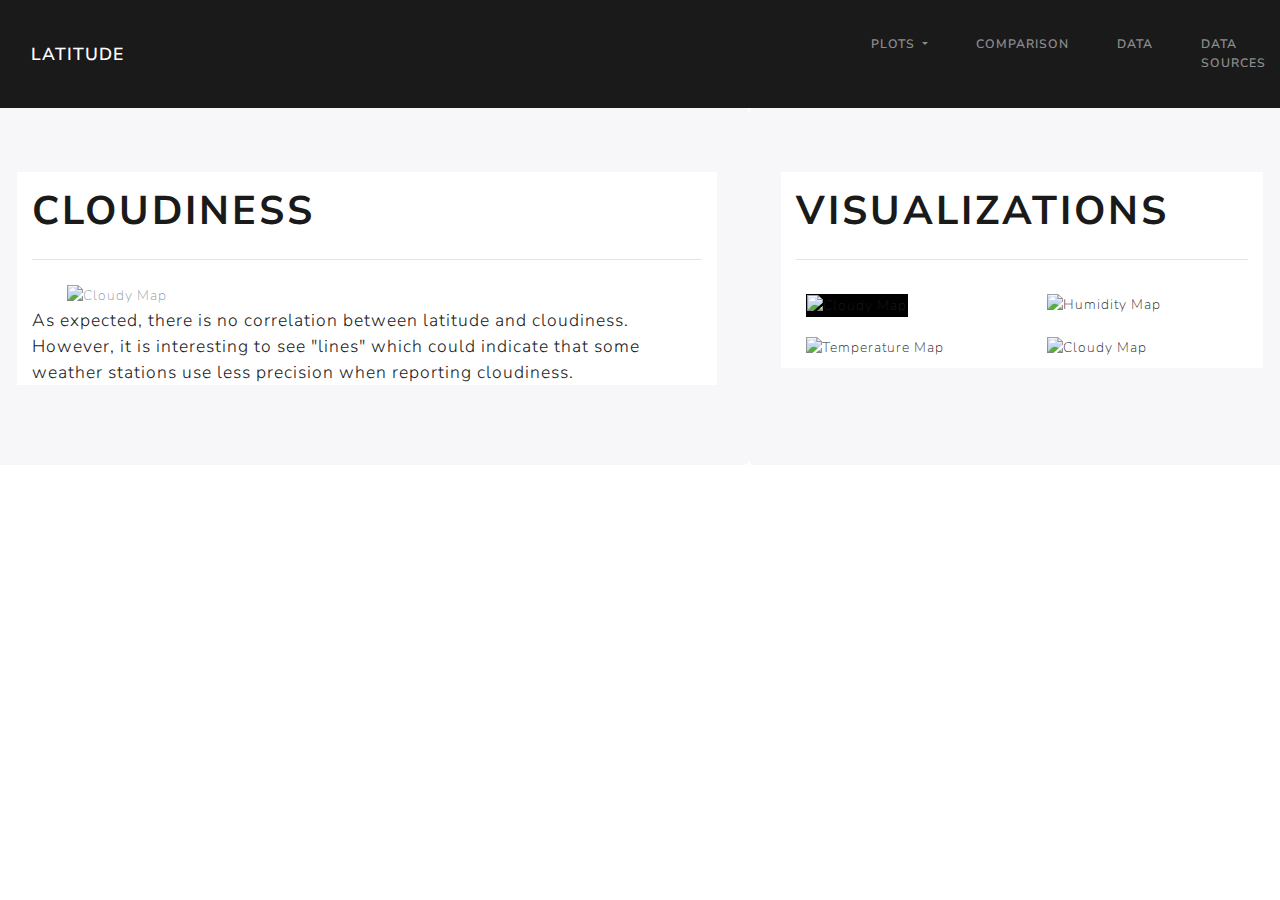
==== commit 2c69da61: "Everything working!  Code is clean.  Ready to deploygit add .!" ====
--- a/cloudiness.html
+++ b/cloudiness.html
@@ -23,87 +23,87 @@
     <!-- Navigation Menu / Bar -->
     <nav class="navbar navbar-expand-lg navbar-dark bg-primary">
     
-    <!-- Home Link -->
-    <div class="col-8">
-      <a class="navbar-brand" href="index.html">Latitude</a>
-    </div>
+      <!-- Home Link -->
+      <div class="col-8">
+        <a class="navbar-brand" href="index.html">Latitude</a>
+      </div>
 
-    <!-- Right Justified Menu Options -->
-    <div class="col-4">
+      <!-- Right Justified Menu Options -->
+      <div class="col-4">
 
-      <!-- Drop Down Menu -->
-      <button class="navbar-toggler" type="button" data-toggle="collapse" data-target="#navbarSupportedContent" aria-controls="navbarSupportedContent" aria-expanded="false" aria-label="Toggle navigation">
-        <span class="navbar-toggler-icon"></span>
-      </button>        
-      <div class="collapse navbar-collapse" id="navbarSupportedContent">
-        <ul class="navbar-nav mr-auto">
-          <li class="nav-item dropdown">
-            <a class="nav-link dropdown-toggle" href="#" id="navbarDropdownMenuLink" role="button" data-toggle="dropdown" aria-haspopup="true" aria-expanded="false">
-              Plots
-            </a>
-            <div class="dropdown-menu" aria-labelledby="navbarDropdownMenuLink">
-              <a class="dropdown-item" href="cloudiness.html">Cloudiness</a>
-              <a class="dropdown-item" href="humidity.html">Humidity</a>
-              <a class="dropdown-item" href="temperature.html">Temperature</a>
-              <a class="dropdown-item" href="windspeed.html">Wind Speed</a>
-            </div>
-          </li>
+        <!-- Drop Down Menu -->
+        <button class="navbar-toggler" type="button" data-toggle="collapse" data-target="#navbarSupportedContent" aria-controls="navbarSupportedContent" aria-expanded="false" aria-label="Toggle navigation">
+          <span class="navbar-toggler-icon"></span>
+        </button>        
+        <div class="collapse navbar-collapse" id="navbarSupportedContent">
+          <ul class="navbar-nav mr-auto">
+            <li class="nav-item dropdown">
+              <a class="nav-link dropdown-toggle" href="#" id="navbarDropdownMenuLink" role="button" data-toggle="dropdown" aria-haspopup="true" aria-expanded="false">
+                Plots
+              </a>
+              <div class="dropdown-menu" aria-labelledby="navbarDropdownMenuLink">
+                <a class="dropdown-item" href="cloudiness.html">Cloudiness</a>
+                <a class="dropdown-item" href="humidity.html">Humidity</a>
+                <a class="dropdown-item" href="temperature.html">Temperature</a>
+                <a class="dropdown-item" href="windspeed.html">Wind Speed</a>
+              </div>
+            </li>
 
-          <!-- Simple Menu Links -->
-          <li class="nav-item">
-            <a class="nav-link" href="comparison.html">Comparison</a>
-          </li>
-          <li class="nav-item">
-            <a class="nav-link" href="data.html">Data</a>
-          </li>
-          <li class="nav-item">
-            <a class="nav-link" href="dataSources.html">Data Sources</a>
-          </li>
-        </ul>
+            <!-- Simple Menu Links -->
+            <li class="nav-item">
+              <a class="nav-link" href="comparison.html">Comparison</a>
+            </li>
+            <li class="nav-item">
+              <a class="nav-link" href="data.html">Data</a>
+            </li>
+            <li class="nav-item">
+              <a class="nav-link" href="dataSources.html">Data Sources</a>
+            </li>
+          </ul>
+        </div>
       </div>
-    </div>
-  </nav>
+    </nav>
 
-  <div class="row">
-    <!-- Primary Visualization -->
-    <div class="jumbotron col-12 col-md-7">
-      <div class="container">
-        <h1 class="sectionHeader">Cloudiness</h1>
-        <hr class="my-4">
-        <p class="lead">
+    <div class="row">
+
+      <!-- Primary Visualization -->
+      <div class="jumbotron col-12 col-md-7">
+        <div class="container">
+          <h1 class="sectionHeader">Cloudiness</h1>
+          <hr class="my-4">
           <img  class="visualizationView" src="resources/assets/images/LatvsCloudiness.png" alt="Cloudy Map">
           <p class="lead text-primary">As expected, there is no correlation between latitude and cloudiness.  However, it is interesting to see "lines" which could indicate that some weather stations use less precision when reporting cloudiness.</p>
-        </p>
+        </div>
       </div>
-    </div>
-    <!-- Visualization Overview and Links -->
-    <div class="jumbotron col-12 col-md-5">
-      <div class="container">
-        <h1 class="sectionHeader">Visualizations</h1>
-        <hr class="my-4">
-        <p></p>
-        <div class="row">
-        <div class="col-12 col-md-6">
-            <a target="_self" href="cloudiness.html">
-                <img  class="visuals highlight" src="resources/assets/images/LatvsCloudiness.png" alt="Cloudy Map">
-            </a>
-        </div>
-          <div class="col-md-6">
-              <a target="_self" href="humidity.html">
-                  <img class="visuals" src="resources/assets/images/LatvsHumidity.png" alt="Humidity Map">
+      
+      <!-- Visualization Overview and Links -->
+      <div class="jumbotron col-12 col-md-5">
+        <div class="container">
+          <h1 class="sectionHeader">Visualizations</h1>
+          <hr class="my-4">
+          <div class="row">
+          <div class="col-12 col-md-6">
+              <a target="_self" href="cloudiness.html">
+                  <img  class="visuals highlight" src="resources/assets/images/LatvsCloudiness.png" alt="Cloudy Map">
               </a>
           </div>
-        </div>
-        <div class="row">
-          <div class="col-12 col-md-6">
-              <a target="_self" href="temperature.html">
-                  <img  class="visuals" src="resources/assets/images/LatvsTemperature.png" alt="Temperature Map">
-              </a>
+            <div class="col-md-6">
+                <a target="_self" href="humidity.html">
+                    <img class="visuals" src="resources/assets/images/LatvsHumidity.png" alt="Humidity Map">
+                </a>
+            </div>
           </div>
-          <div class="col-md-6">
-              <a target="_self" href="windspeed.html">
-                  <img  class="visuals" src="resources/assets/images/LatvsWindSpeed.png" alt="Cloudy Map">
-              </a>
+          <div class="row">
+            <div class="col-12 col-md-6">
+                <a target="_self" href="temperature.html">
+                    <img  class="visuals" src="resources/assets/images/LatvsTemperature.png" alt="Temperature Map">
+                </a>
+            </div>
+            <div class="col-md-6">
+                <a target="_self" href="windspeed.html">
+                    <img  class="visuals" src="resources/assets/images/LatvsWindSpeed.png" alt="Cloudy Map">
+                </a>
+            </div>
           </div>
         </div>
       </div>
--- a/style.css
+++ b/style.css
@@ -11,6 +11,7 @@
  .mainVisual {
     width: 50%;;
     height:auto;
+    float: left;
 }
 
 .visualizationView {
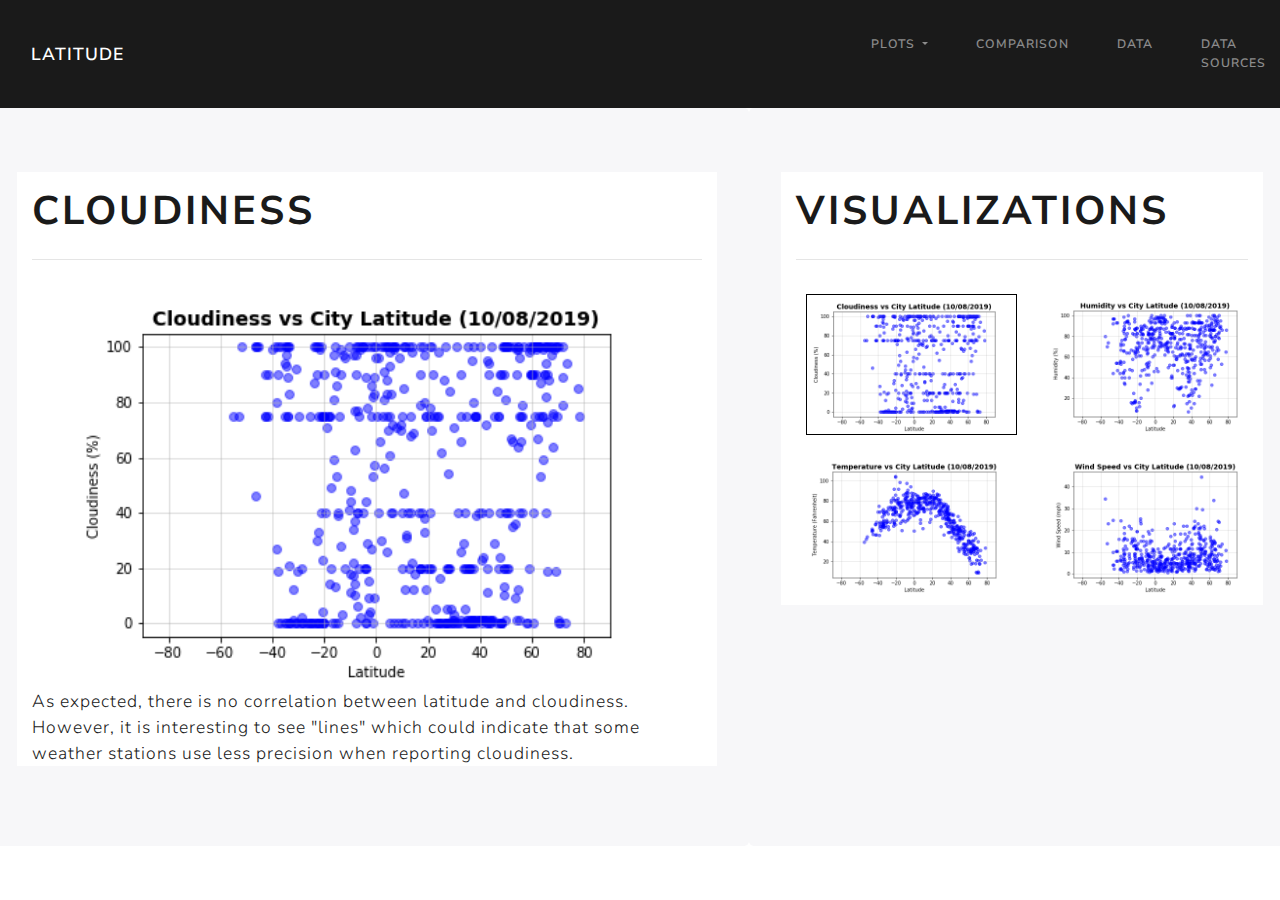
==== commit 72a316cb: "Replaced resources/... with Resources/... since when I deployed it could not find images." ====
--- a/cloudiness.html
+++ b/cloudiness.html
@@ -71,7 +71,7 @@
         <div class="container">
           <h1 class="sectionHeader">Cloudiness</h1>
           <hr class="my-4">
-          <img  class="visualizationView" src="resources/assets/images/LatvsCloudiness.png" alt="Cloudy Map">
+          <img  class="visualizationView" src="Resources/assets/images/LatvsCloudiness.png" alt="Cloudy Map">
           <p class="lead text-primary">As expected, there is no correlation between latitude and cloudiness.  However, it is interesting to see "lines" which could indicate that some weather stations use less precision when reporting cloudiness.</p>
         </div>
       </div>
@@ -84,24 +84,24 @@
           <div class="row">
           <div class="col-12 col-md-6">
               <a target="_self" href="cloudiness.html">
-                  <img  class="visuals highlight" src="resources/assets/images/LatvsCloudiness.png" alt="Cloudy Map">
+                  <img  class="visuals highlight" src="Resources/assets/images/LatvsCloudiness.png" alt="Cloudy Map">
               </a>
           </div>
             <div class="col-md-6">
                 <a target="_self" href="humidity.html">
-                    <img class="visuals" src="resources/assets/images/LatvsHumidity.png" alt="Humidity Map">
+                    <img class="visuals" src="Resources/assets/images/LatvsHumidity.png" alt="Humidity Map">
                 </a>
             </div>
           </div>
           <div class="row">
             <div class="col-12 col-md-6">
                 <a target="_self" href="temperature.html">
-                    <img  class="visuals" src="resources/assets/images/LatvsTemperature.png" alt="Temperature Map">
+                    <img  class="visuals" src="Resources/assets/images/LatvsTemperature.png" alt="Temperature Map">
                 </a>
             </div>
             <div class="col-md-6">
                 <a target="_self" href="windspeed.html">
-                    <img  class="visuals" src="resources/assets/images/LatvsWindSpeed.png" alt="Cloudy Map">
+                    <img  class="visuals" src="Resources/assets/images/LatvsWindSpeed.png" alt="Cloudy Map">
                 </a>
             </div>
           </div>
